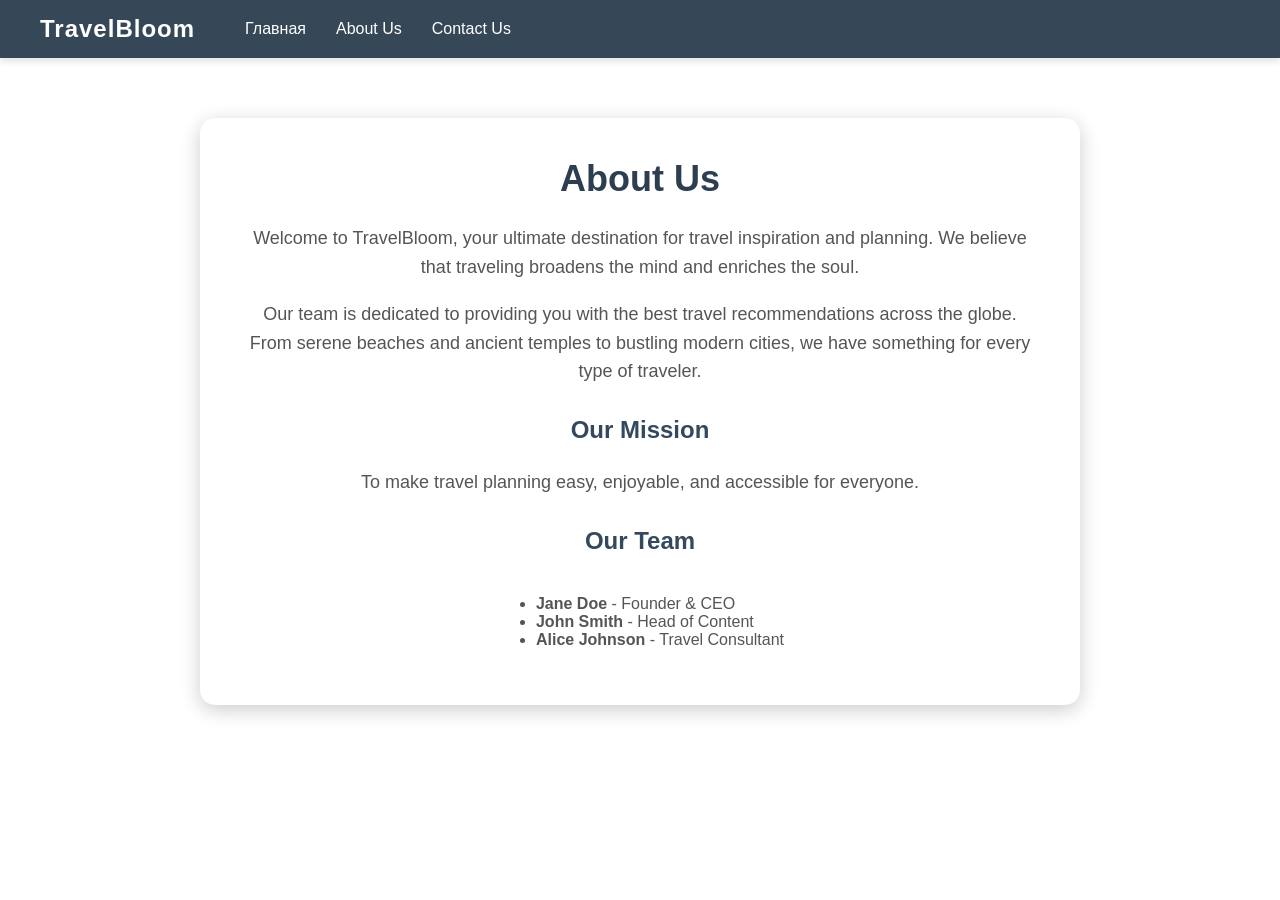
==== about_us.html @ 39c388cc "update" ====
<!DOCTYPE html>
<html lang="en">
<head>
    <meta charset="UTF-8">
    <meta name="viewport" content="width=device-width, initial-scale=1.0">
    <title>Travel Recommendation - About Us</title>
    <link rel="stylesheet" href="style.css">
</head>
<body>
    <nav class="navbar">
        <div class="logo">
            <h2>TravelBloom</h2>
        </div>
        <div class="nav-links">
            <a href="index.html">Главная</a>
            <a href="about_us.html">About Us</a>
            <a href="contact_us.html">Contact Us</a>
        </div>
    </nav>

    <main class="page-content">
        <div class="info-card">
            <h1>About Us</h1>
            <p>Welcome to TravelBloom, your ultimate destination for travel inspiration and planning. We believe that traveling broadens the mind and enriches the soul.</p>
            <p>Our team is dedicated to providing you with the best travel recommendations across the globe. From serene beaches and ancient temples to bustling modern cities, we have something for every type of traveler.</p>
            <h3>Our Mission</h3>
            <p>To make travel planning easy, enjoyable, and accessible for everyone.</p>
            <h3>Our Team</h3>
            <ul style="color: #555; text-align: left; display: inline-block;">
                <li><strong>Jane Doe</strong> - Founder & CEO</li>
                <li><strong>John Smith</strong> - Head of Content</li>
                <li><strong>Alice Johnson</strong> - Travel Consultant</li>
            </ul>
        </div>
    </main>
</body>
</html>
---- style.css ----
body {
    margin: 0;
    font-family: 'Segoe UI', Tahoma, Geneva, Verdana, sans-serif;
    background: url('https://images.unsplash.com/photo-1436491865332-7a61a109cc05?w=1600') no-repeat center center/cover;
    min-height: 100vh;
    background-attachment: fixed;
}

/* Navigation Bar */
.navbar {
    display: flex;
    align-items: center;
    background-color: rgba(44, 62, 80, 0.95);
    padding: 15px 40px;
    color: white;
    box-shadow: 0 4px 6px rgba(0,0,0,0.1);
}

.logo h2 { margin: 0; font-size: 24px; letter-spacing: 1px; }

.nav-links {
    display: flex;
    gap: 30px;
    margin-left: 50px;
}

.nav-links a {
    color: white;
    text-decoration: none;
    font-size: 16px;
    font-weight: 500;
    transition: color 0.3s;
}

.nav-links a:hover { color: #3498db; }

/* Search Container (Only on index) */
.search-container {
    margin-left: auto;
    display: flex;
    align-items: center;
    gap: 10px;
}

.search-container input {
    padding: 10px 15px;
    font-size: 14px;
    border: none;
    border-radius: 20px;
    width: 300px;
    outline: none;
}

.search-container button {
    padding: 10px 20px;
    font-size: 14px;
    font-weight: bold;
    border: none;
    border-radius: 20px;
    cursor: pointer;
    color: white;
    transition: background-color 0.3s;
}

.btn-search { background-color: #3498db; }
.btn-search:hover { background-color: #2980b9; }
.btn-clear { background-color: #e74c3c; }
.btn-clear:hover { background-color: #c0392b; }

/* Main Content (Index) */
.main-content {
    display: flex;
    padding: 60px;
    gap: 40px;
}

.hero-text {
    flex: 1;
    color: white;
    background-color: rgba(0, 0, 0, 0.6);
    padding: 40px;
    border-radius: 15px;
    height: fit-content;
}

.hero-text h1 { font-size: 48px; margin-top: 0; }
.hero-text p { font-size: 20px; line-height: 1.6; }

/* Results Container */
.results-container {
    flex: 1;
    display: flex;
    flex-direction: column;
    gap: 20px;
    max-height: 80vh;
    overflow-y: auto;
}

.card {
    background: white;
    border-radius: 10px;
    overflow: hidden;
    box-shadow: 0 5px 15px rgba(0,0,0,0.2);
    display: flex;
    flex-direction: column;
}

.card img { width: 100%; height: 250px; object-fit: cover; }
.card-content { padding: 20px; }
.card-content h3 { margin: 0 0 10px 0; color: #2c3e50; font-size: 22px; }
.card-content p { margin: 0 0 15px 0; color: #555; line-height: 1.5; }
.visit-btn {
    background-color: #2ecc71; color: white; border: none; padding: 10px 20px;
    border-radius: 5px; cursor: pointer; font-size: 14px; font-weight: bold;
    transition: background-color 0.3s;
}
.visit-btn:hover { background-color: #27ae60; }

/* Additional Pages Styling (About Us & Contact Us) */
.page-content {
    display: flex;
    justify-content: center;
    padding: 60px 20px;
}

.info-card {
    background: white;
    padding: 40px;
    border-radius: 15px;
    box-shadow: 0 5px 20px rgba(0,0,0,0.2);
    max-width: 800px;
    width: 100%;
    text-align: center;
}

.info-card h1 { color: #2c3e50; margin-top: 0; font-size: 36px; }
.info-card p { color: #555; font-size: 18px; line-height: 1.6; }
.info-card h3 { color: #34495e; margin-top: 30px; font-size: 24px; }

/* Form Styling */
.form-card { max-width: 600px; }
.contact-form { display: flex; flex-direction: column; gap: 20px; margin-top: 30px; text-align: left; }
.form-group { display: flex; flex-direction: column; gap: 8px; }
.form-group label { font-weight: bold; color: #2c3e50; }
.form-group input, .form-group textarea {
    padding: 12px; border: 1px solid #ccc; border-radius: 5px; font-size: 16px; font-family: inherit;
}
.form-group input:focus, .form-group textarea:focus { border-color: #3498db; outline: none; }
.submit-btn {
    background-color: #3498db; color: white; border: none; padding: 15px;
    border-radius: 5px; font-size: 16px; font-weight: bold; cursor: pointer; transition: 0.3s;
}
.submit-btn:hover { background-color: #2980b9; }

/* Scrollbar */
.results-container::-webkit-scrollbar { width: 8px; }
.results-container::-webkit-scrollbar-thumb { background-color: rgba(255,255,255,0.5); border-radius: 4px; }
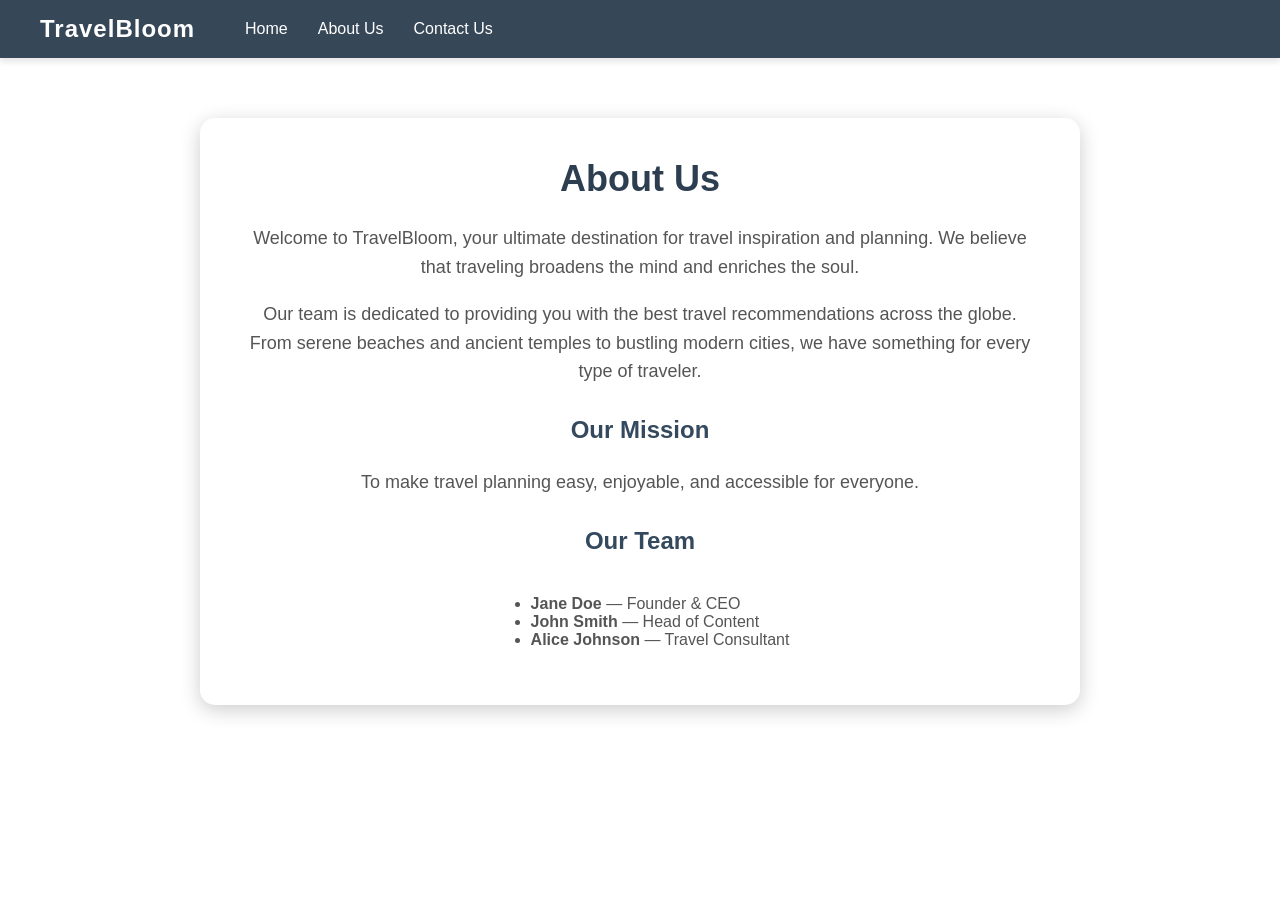
==== commit 481cb4f3: "update 2" ====
--- a/about_us.html
+++ b/about_us.html
@@ -12,7 +12,7 @@
             <h2>TravelBloom</h2>
         </div>
         <div class="nav-links">
-            <a href="index.html">Главная</a>
+            <a href="index.html">Home</a>
             <a href="about_us.html">About Us</a>
             <a href="contact_us.html">Contact Us</a>
         </div>
@@ -23,15 +23,17 @@
             <h1>About Us</h1>
             <p>Welcome to TravelBloom, your ultimate destination for travel inspiration and planning. We believe that traveling broadens the mind and enriches the soul.</p>
             <p>Our team is dedicated to providing you with the best travel recommendations across the globe. From serene beaches and ancient temples to bustling modern cities, we have something for every type of traveler.</p>
+            
             <h3>Our Mission</h3>
             <p>To make travel planning easy, enjoyable, and accessible for everyone.</p>
+            
             <h3>Our Team</h3>
             <ul style="color: #555; text-align: left; display: inline-block;">
-                <li><strong>Jane Doe</strong> - Founder & CEO</li>
-                <li><strong>John Smith</strong> - Head of Content</li>
-                <li><strong>Alice Johnson</strong> - Travel Consultant</li>
+                <li><strong>Jane Doe</strong> — Founder & CEO</li>
+                <li><strong>John Smith</strong> — Head of Content</li>
+                <li><strong>Alice Johnson</strong> — Travel Consultant</li>
             </ul>
         </div>
     </main>
 </body>
-</html>
+</html>
